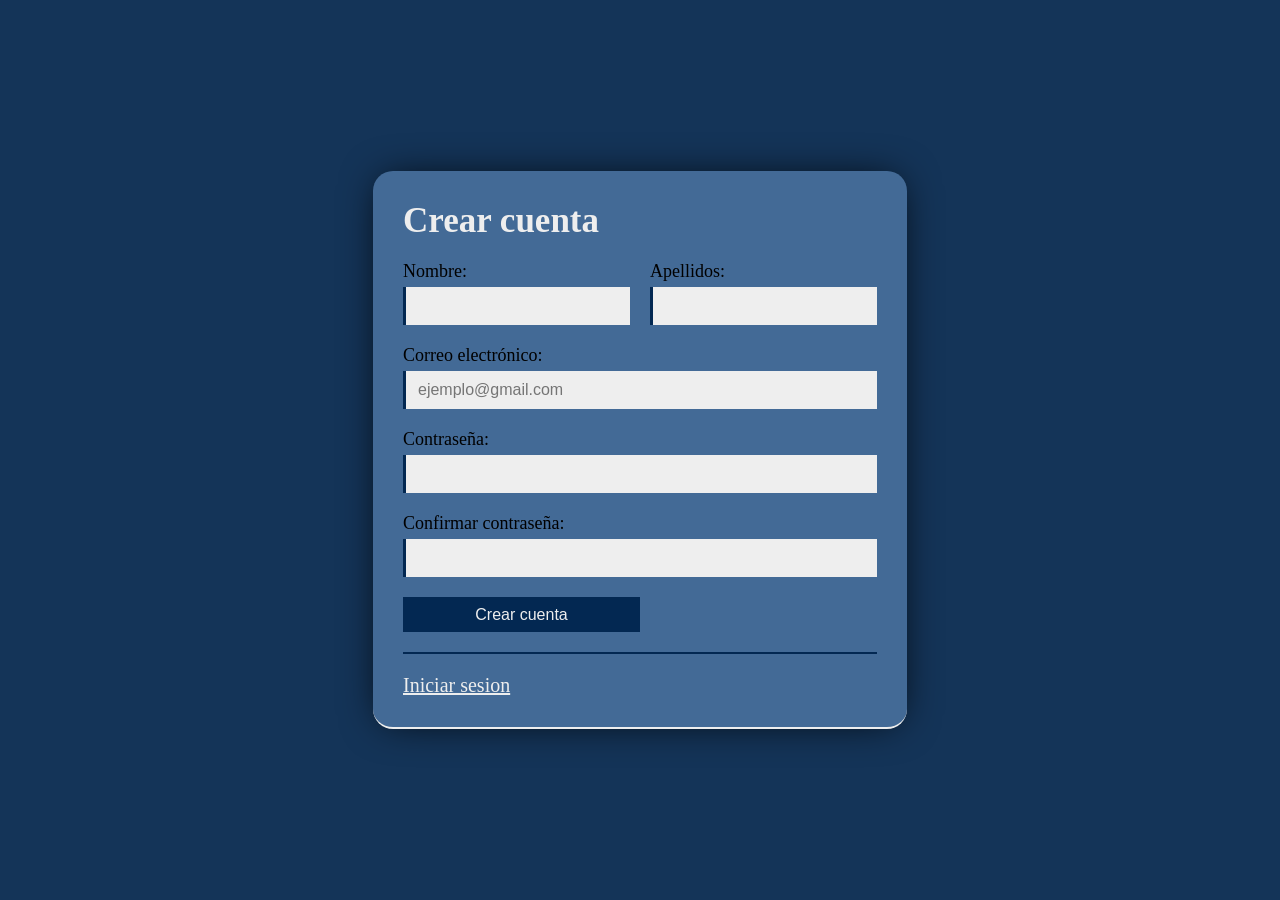
==== index.html @ 75ee3273 "Change input name to english" ====
<!DOCTYPE html>
<html lang="es">
<head>
    <meta charset="UTF-8">
    <meta name="viewport" content="width=device-width, initial-scale=1.0">
    <title>Ejemplo registro</title>
    <link rel="stylesheet" href="style.css">
</head>
<body>
    <main>
        <form class="form">
            <h1>Crear cuenta</h1>
            <div class="fila">
                <label>Nombre:<br><input class="campo" required name="first_name"></label>
                <label>Apellidos:<br><input class="campo" required name="last_name"></label>
            </div>
            <label>Correo electrónico:<br><input type="email" placeholder="ejemplo@gmail.com" class="campo" required name="email"></label>
            <label>Contraseña:<br><input type="password" class="campo" required name="password"></label>
            <label>Confirmar contraseña:<br><input type="password" class="campo" required name="confirm_password"></label>
            <input type="submit" class="enviar" value="Crear cuenta" name="submit">
            <div class="divisor"></div>
            <a href="">Iniciar sesion</a>
        </form>
    </main>
</body>
</html>
---- style.css ----
* {
    box-sizing: border-box;
}

body {
    padding: 0;
    margin: 0;
    background-color: #143458;
    display: flex;
    justify-content: center;
    align-items: center;
    min-height: 100vh;
}

.form {
    background-color: #436a96;
    display: flex;
    flex-direction: column;
    justify-content: right;
    gap: 20px;
    max-width: 60vw;
    padding: 30px;
    margin: 50px;
    border-radius: 20px;
    border-bottom: 2px solid #eee;
    box-shadow: 0 0 40px -10px #000;
}

.form h1 {
    font-size: 35px;
    color: #eee;
    margin: 0;
}

.fila {
    display: flex;
    gap: 20px;
}

.form label {
    font-size: 18px;
}

.campo {
    background-color: #eee;
    border: none;
    border-left: 3px solid #032852;
    padding: 10px 12px;
    font-size: 16px;
    margin-top: 5px;
    width: 100%;
}

.form input:focus {
    outline: none;
}

.enviar {
   width: 50%;
   border: none;
   background-color: #032852;
   color: #eee;
   height: 35px;
   font-size: 16px;
   transition: background-color 0.2s, color 0.2s;
}

.enviar:hover {
    background-color: #eee;
    color: black;
}

.divisor {
    border-bottom: 2px solid #032852;
}

.form a {
    color: #eee;
    font-size: 20px;
    transition: color 0.2s;
}

.form a:hover {
    color: #032852;
}
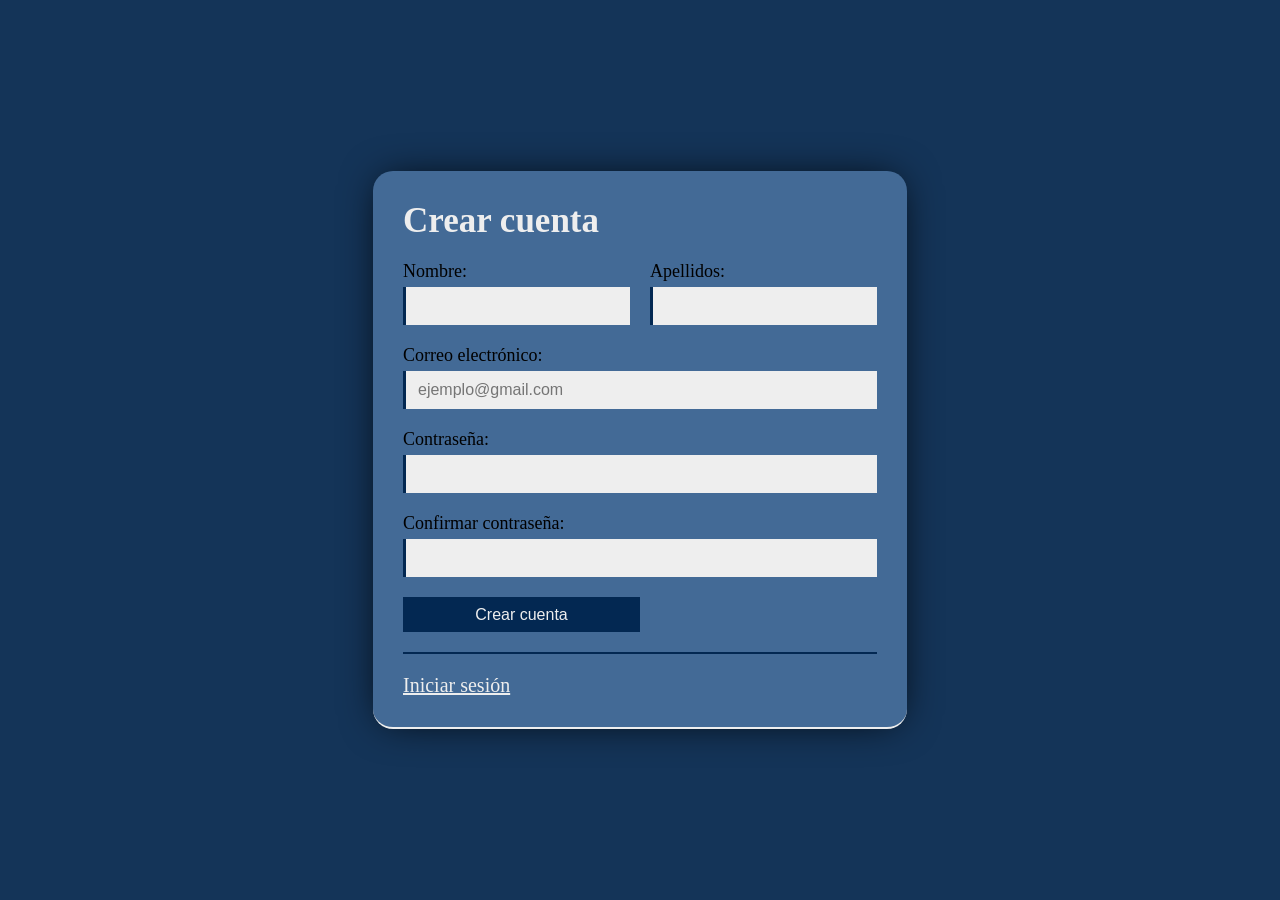
==== commit 0d2a61ca: "Add autocomplete to inputs" ====
--- a/index.html
+++ b/index.html
@@ -8,18 +8,18 @@
 </head>
 <body>
     <main>
-        <form class="form">
+        <form class="form" method="post">
             <h1>Crear cuenta</h1>
             <div class="fila">
-                <label>Nombre:<br><input class="campo" required name="first_name"></label>
-                <label>Apellidos:<br><input class="campo" required name="last_name"></label>
+                <label>Nombre:<br><input class="campo" autocomplete="given-name" required name="first_name"></label>
+                <label>Apellidos:<br><input class="campo" autocomplete="family-name" required name="last_name"></label>
             </div>
-            <label>Correo electrónico:<br><input type="email" placeholder="ejemplo@gmail.com" class="campo" required name="email"></label>
-            <label>Contraseña:<br><input type="password" class="campo" required name="password"></label>
-            <label>Confirmar contraseña:<br><input type="password" class="campo" required name="confirm_password"></label>
-            <input type="submit" class="enviar" value="Crear cuenta" name="submit">
+            <label>Correo electrónico:<br><input type="email" placeholder="ejemplo@gmail.com" class="campo" autocomplete="email" required name="email"></label>
+            <label>Contraseña:<br><input type="password" class="campo" autocomplete="new-password" required name="password"></label>
+            <label>Confirmar contraseña:<br><input type="password" class="campo" autocomplete="new-password" required name="confirm_password"></label>
+            <input type="submit" class="enviar" value="Crear cuenta">
             <div class="divisor"></div>
-            <a href="">Iniciar sesion</a>
+            <a href="">Iniciar sesión</a>
         </form>
     </main>
 </body>
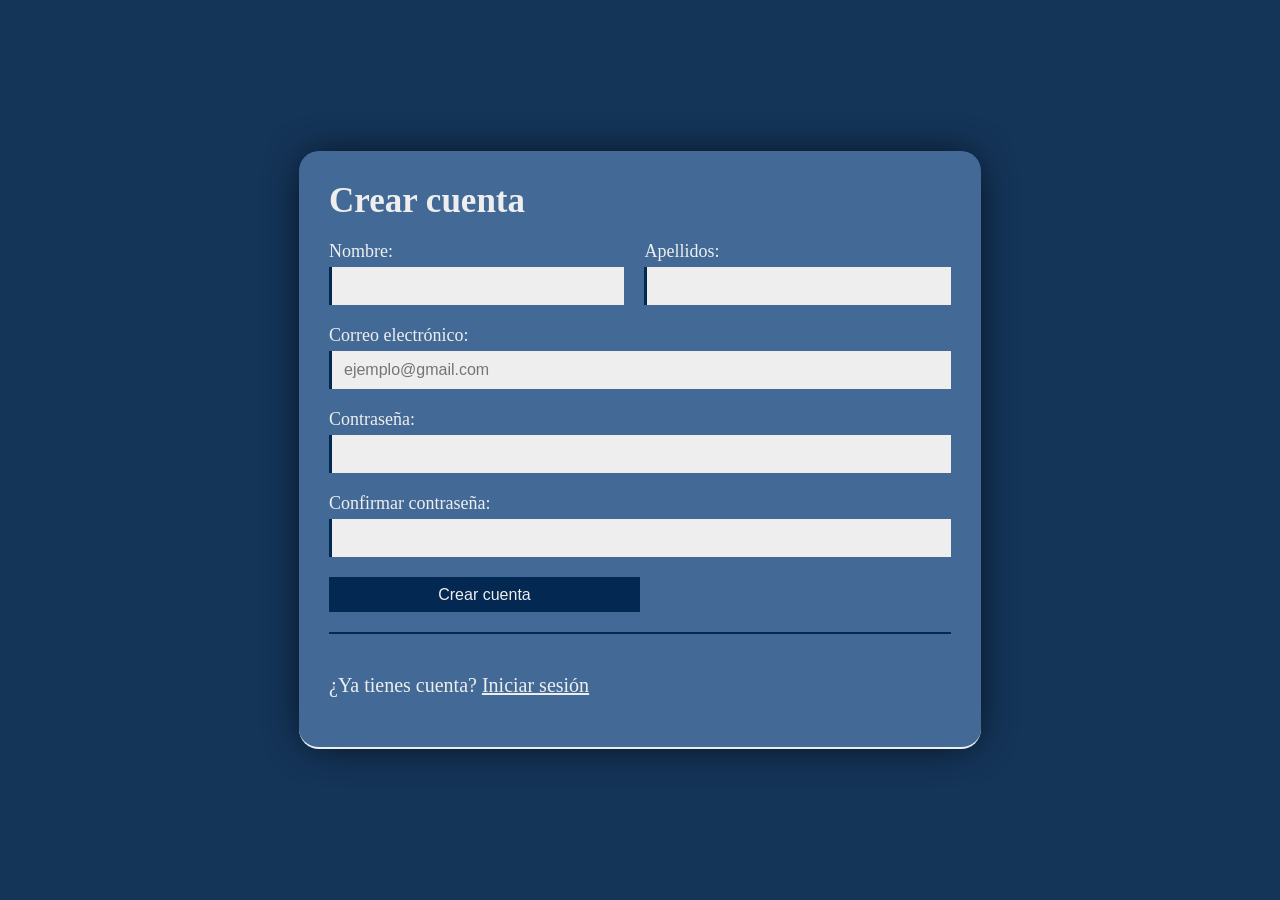
==== commit 783b3bf6: "Replace <br> with flex" ====
--- a/index.html
+++ b/index.html
@@ -3,7 +3,7 @@
 <head>
     <meta charset="UTF-8">
     <meta name="viewport" content="width=device-width, initial-scale=1.0">
-    <title>Ejemplo registro</title>
+    <title>Crear cuenta | Ejemplo registro</title>
     <link rel="stylesheet" href="style.css">
 </head>
 <body>
@@ -11,15 +11,35 @@
         <form class="form" method="post">
             <h1>Crear cuenta</h1>
             <div class="fila">
-                <label>Nombre:<br><input class="campo" autocomplete="given-name" required name="first_name"></label>
-                <label>Apellidos:<br><input class="campo" autocomplete="family-name" required name="last_name"></label>
+                <div class="contenedorLabel">
+                    <label>Nombre:
+                        <input class="campo" autocomplete="given-name" required name="first_name">
+                    </label>
+                </div>
+                <div class="contenedorLabel">
+                    <label>Apellidos:
+                        <input class="campo" autocomplete="family-name" required name="last_name">
+                    </label>
+                </div>      
             </div>
-            <label>Correo electrónico:<br><input type="email" placeholder="ejemplo@gmail.com" class="campo" autocomplete="email" required name="email"></label>
-            <label>Contraseña:<br><input type="password" class="campo" autocomplete="new-password" required name="password"></label>
-            <label>Confirmar contraseña:<br><input type="password" class="campo" autocomplete="new-password" required name="confirm_password"></label>
+            <div class="contenedorLabel">
+                <label>Correo electrónico:
+                    <input type="email" placeholder="ejemplo@gmail.com" class="campo" autocomplete="email" required name="email">
+                </label>
+            </div>
+            <div class="contenedorLabel">
+                <label>Contraseña:
+                    <input type="password" class="campo" autocomplete="new-password" required name="password">
+                </label>
+            </div>
+            <div class="contenedorlabel">
+                <label>Confirmar contraseña:
+                    <input type="password" class="campo" autocomplete="new-password" required name="confirm_password">
+                </label>
+            </div>
             <input type="submit" class="enviar" value="Crear cuenta">
             <div class="divisor"></div>
-            <a href="">Iniciar sesión</a>
+            <p>¿Ya tienes cuenta? <a href="">Iniciar sesión</a></p>
         </form>
     </main>
 </body>
--- a/style.css
+++ b/style.css
@@ -39,6 +39,12 @@
 
 .form label {
     font-size: 18px;
+    color: #eee;
+}
+
+.contenedorLabel {
+    display: flex;
+    flex-direction: column;
 }
 
 .campo {
@@ -49,10 +55,6 @@
     font-size: 16px;
     margin-top: 5px;
     width: 100%;
-}
-
-.form input:focus {
-    outline: none;
 }
 
 .enviar {
@@ -74,6 +76,11 @@
     border-bottom: 2px solid #032852;
 }
 
+.form p {
+    color: #eee;
+    font-size: 20px;
+}
+
 .form a {
     color: #eee;
     font-size: 20px;
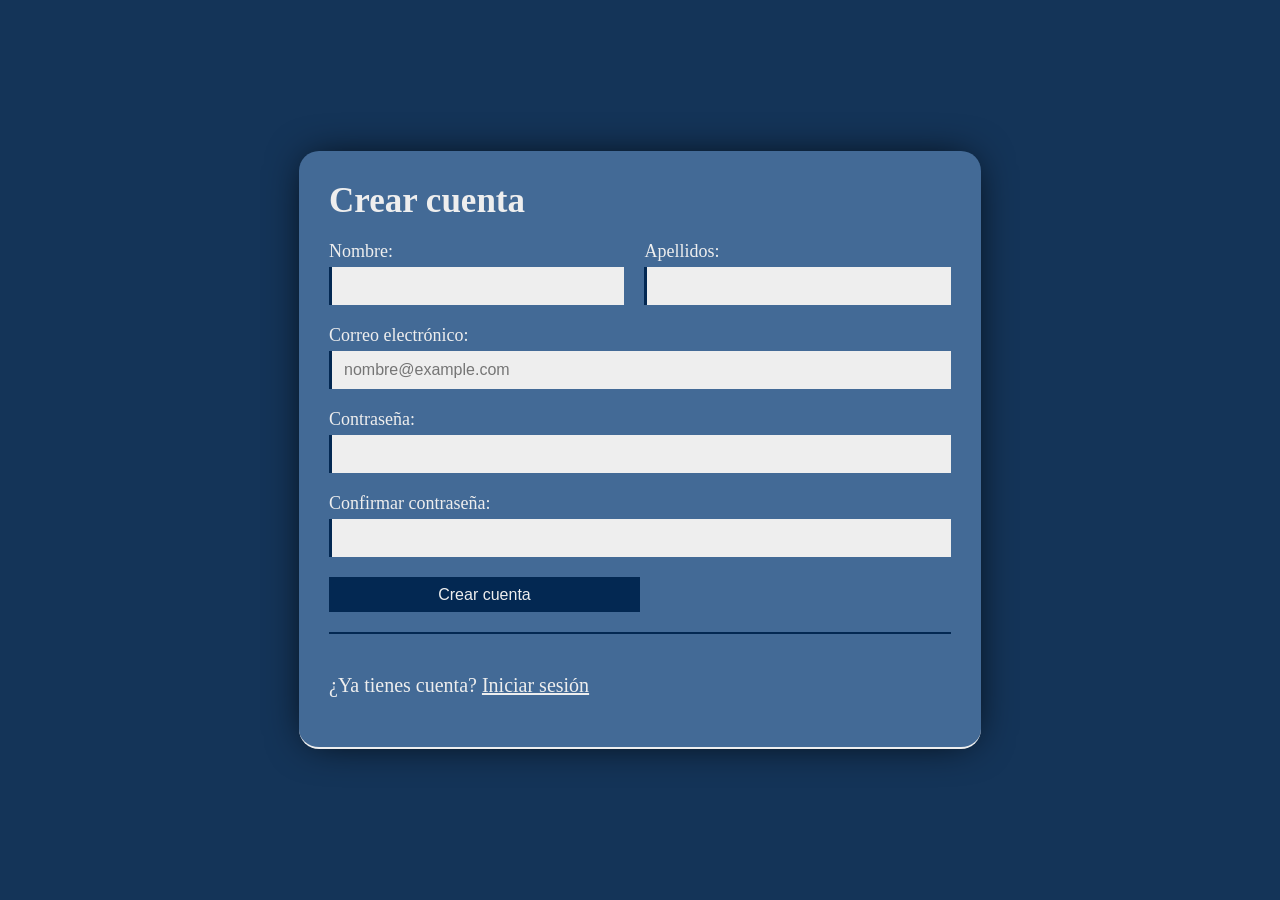
==== commit 7c2ef10b: "Add login HTML" ====
--- a/index.html
+++ b/index.html
@@ -24,7 +24,7 @@
             </div>
             <div class="contenedorLabel">
                 <label>Correo electrónico:
-                    <input type="email" placeholder="ejemplo@gmail.com" class="campo" autocomplete="email" required name="email">
+                    <input type="email" placeholder="nombre@example.com" class="campo" autocomplete="email" required name="email">
                 </label>
             </div>
             <div class="contenedorLabel">
@@ -39,7 +39,7 @@
             </div>
             <input type="submit" class="enviar" value="Crear cuenta">
             <div class="divisor"></div>
-            <p>¿Ya tienes cuenta? <a href="">Iniciar sesión</a></p>
+            <p>¿Ya tienes cuenta? <a href="login.html">Iniciar sesión</a></p>
         </form>
     </main>
 </body>
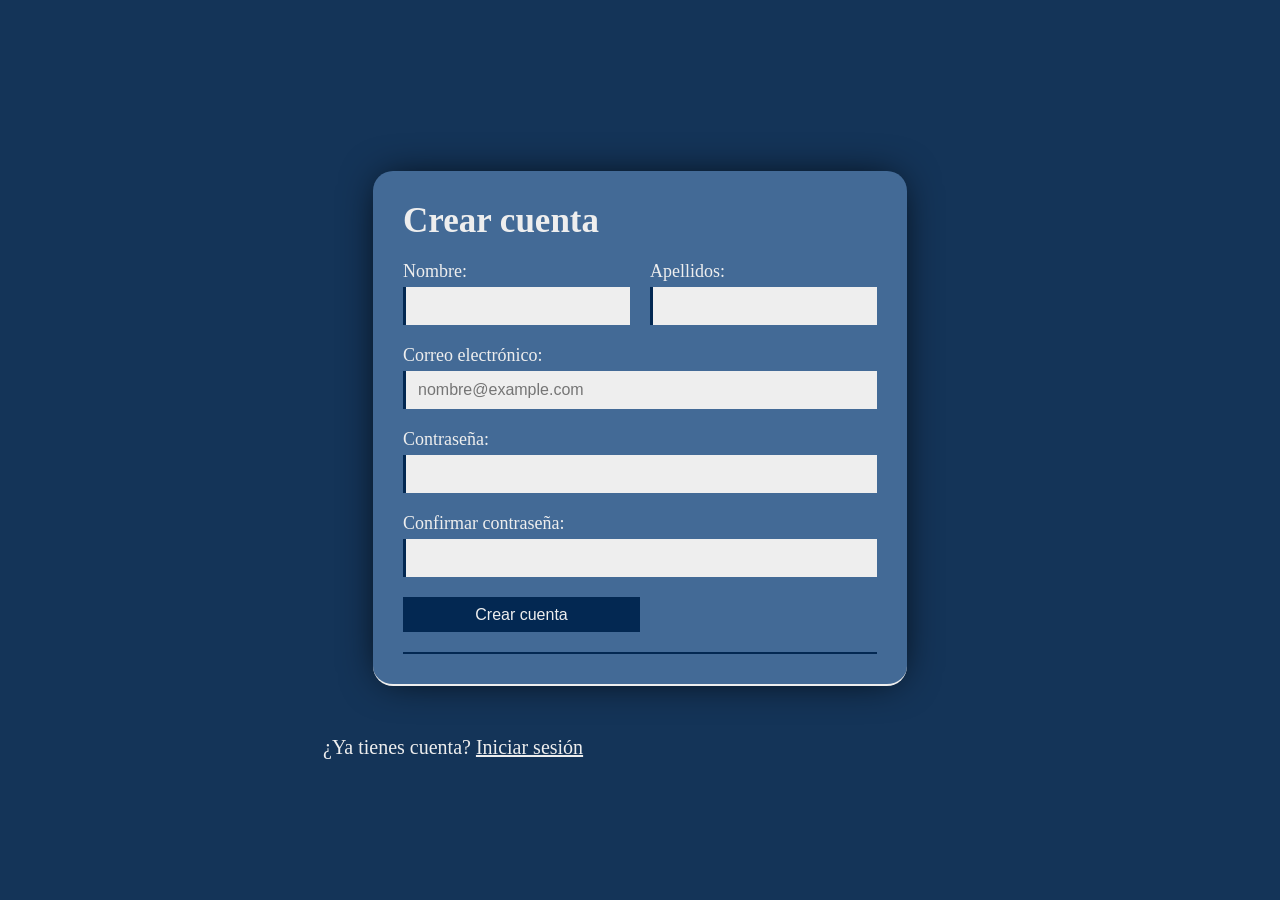
==== commit 60f743a6: "Remove div from labels and login link from form" ====
--- a/index.html
+++ b/index.html
@@ -11,36 +11,27 @@
         <form class="form" method="post">
             <h1>Crear cuenta</h1>
             <div class="fila">
-                <div class="contenedorLabel">
-                    <label>Nombre:
-                        <input class="campo" autocomplete="given-name" required name="first_name">
-                    </label>
-                </div>
-                <div class="contenedorLabel">
-                    <label>Apellidos:
-                        <input class="campo" autocomplete="family-name" required name="last_name">
-                    </label>
-                </div>      
+                <label>Nombre:
+                    <input class="campo" autocomplete="given-name" required name="first_name">
+                </label>
+
+                <label>Apellidos:
+                    <input class="campo" autocomplete="family-name" required name="last_name">
+                </label>   
             </div>
-            <div class="contenedorLabel">
-                <label>Correo electrónico:
-                    <input type="email" placeholder="nombre@example.com" class="campo" autocomplete="email" required name="email">
-                </label>
-            </div>
-            <div class="contenedorLabel">
-                <label>Contraseña:
-                    <input type="password" class="campo" autocomplete="new-password" required name="password">
-                </label>
-            </div>
-            <div class="contenedorlabel">
-                <label>Confirmar contraseña:
-                    <input type="password" class="campo" autocomplete="new-password" required name="confirm_password">
-                </label>
-            </div>
+            <label>Correo electrónico:
+                <input type="email" placeholder="nombre@example.com" class="campo" autocomplete="email" required name="email">
+            </label>
+            <label>Contraseña:
+                <input type="password" class="campo" autocomplete="new-password" required name="password">
+            </label>
+            <label>Confirmar contraseña:
+                <input type="password" class="campo" autocomplete="new-password" required name="confirm_password">
+            </label>
             <input type="submit" class="enviar" value="Crear cuenta">
             <div class="divisor"></div>
-            <p>¿Ya tienes cuenta? <a href="login.html">Iniciar sesión</a></p>
         </form>
+        <p class="textoLogin">¿Ya tienes cuenta? <a class="enlaceLogin" href="login.html">Iniciar sesión</a></p>
     </main>
 </body>
 </html>
--- a/style.css
+++ b/style.css
@@ -40,9 +40,6 @@
 .form label {
     font-size: 18px;
     color: #eee;
-}
-
-.contenedorLabel {
     display: flex;
     flex-direction: column;
 }
@@ -69,24 +66,24 @@
 
 .enviar:hover {
     background-color: #eee;
-    color: black;
+    color: #032852;
 }
 
 .divisor {
     border-bottom: 2px solid #032852;
 }
 
-.form p {
+.textoLogin {
     color: #eee;
     font-size: 20px;
 }
 
-.form a {
+.enlaceLogin {
     color: #eee;
     font-size: 20px;
     transition: color 0.2s;
 }
 
-.form a:hover {
-    color: #032852;
+.enlaceLogin:hover {
+    color: #ceeaff;
 }
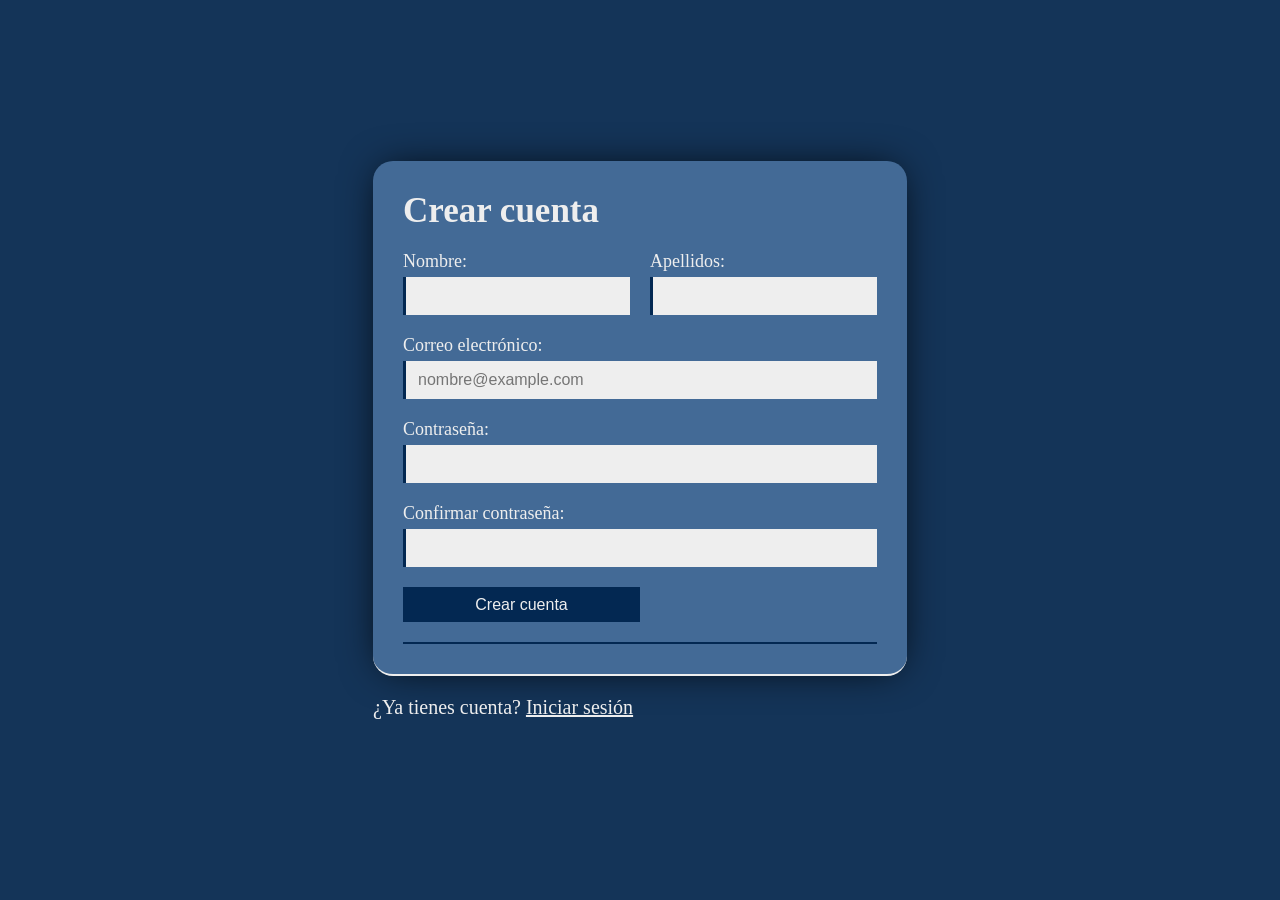
==== commit 4316373f: "Change display to grid for 768px+ devices" ====
--- a/index.html
+++ b/index.html
@@ -10,7 +10,7 @@
     <main>
         <form class="form" method="post">
             <h1>Crear cuenta</h1>
-            <div class="fila">
+            <div class="form__row">
                 <label>Nombre:
                     <input class="campo" autocomplete="given-name" required name="first_name">
                 </label>
--- a/style.css
+++ b/style.css
@@ -3,7 +3,7 @@
 }
 
 body {
-    padding: 0;
+    padding: 20px;
     margin: 0;
     background-color: #143458;
     display: flex;
@@ -16,11 +16,9 @@
     background-color: #436a96;
     display: flex;
     flex-direction: column;
-    justify-content: right;
+    width: 100%;
     gap: 20px;
-    max-width: 60vw;
     padding: 30px;
-    margin: 50px;
     border-radius: 20px;
     border-bottom: 2px solid #eee;
     box-shadow: 0 0 40px -10px #000;
@@ -32,8 +30,9 @@
     margin: 0;
 }
 
-.fila {
-    display: flex;
+.form__row {
+    display: grid;
+    flex-direction: column;
     gap: 20px;
 }
 
@@ -55,7 +54,7 @@
 }
 
 .enviar {
-   width: 50%;
+   width: 100%;
    border: none;
    background-color: #032852;
    color: #eee;
@@ -86,4 +85,24 @@
 
 .enlaceLogin:hover {
     color: #ceeaff;
+}
+
+@media screen and (min-width: 768px) {
+    .form {
+        max-width: 60vw;
+        padding: 30px;
+    }
+
+    .form__row {
+        display: grid;
+        grid-template-columns: repeat(2, 1fr);
+    }
+
+    .form__row input {
+        width: 100%;
+    }
+
+    .enviar {
+        width: 50%;
+    }
 }
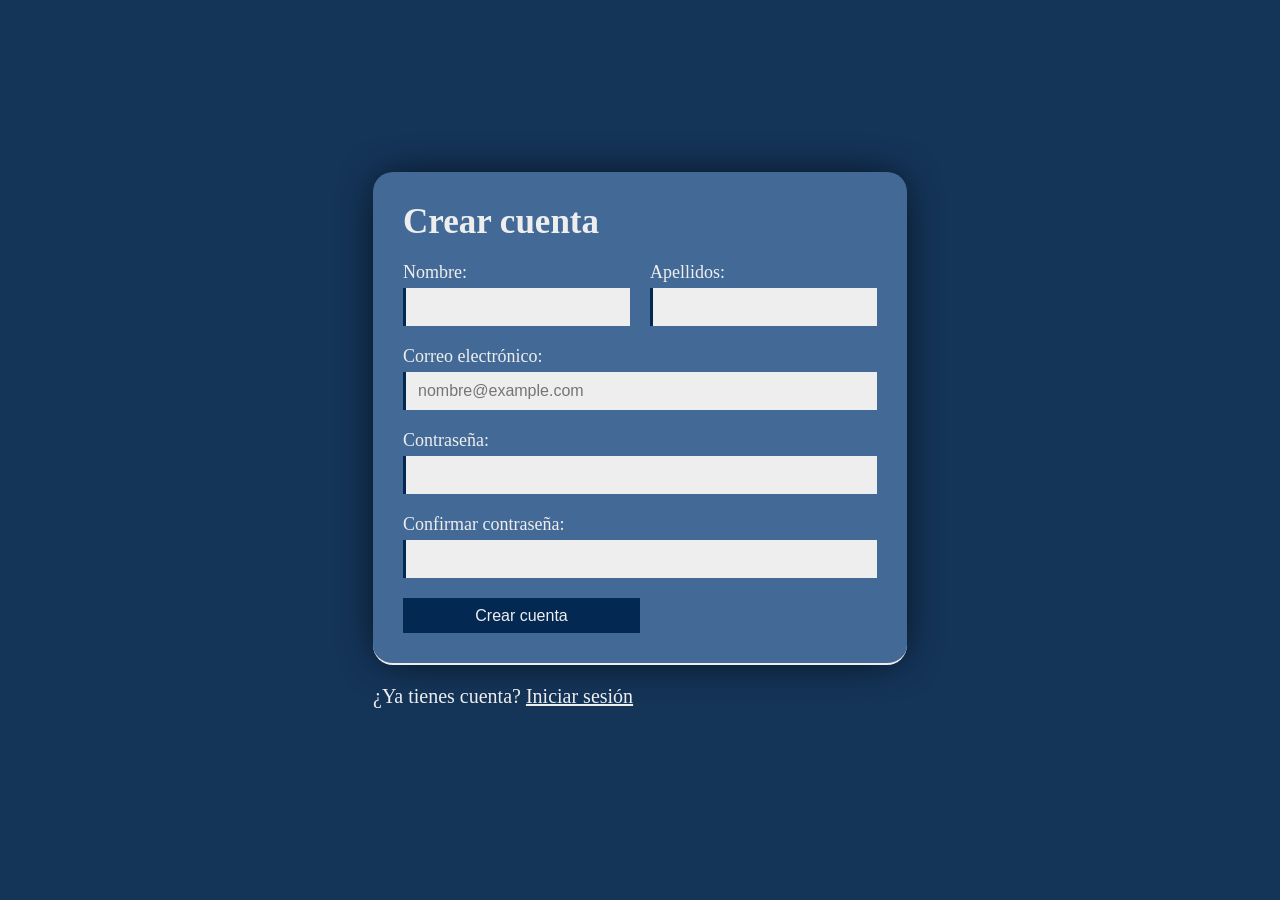
==== commit 3caf7186: "Remove div with class divisor from HTML and CSS" ====
--- a/index.html
+++ b/index.html
@@ -29,7 +29,6 @@
                 <input type="password" class="campo" autocomplete="new-password" required name="confirm_password">
             </label>
             <input type="submit" class="enviar" value="Crear cuenta">
-            <div class="divisor"></div>
         </form>
         <p class="textoLogin">¿Ya tienes cuenta? <a class="enlaceLogin" href="login.html">Iniciar sesión</a></p>
     </main>
--- a/style.css
+++ b/style.css
@@ -68,10 +68,6 @@
     color: #032852;
 }
 
-.divisor {
-    border-bottom: 2px solid #032852;
-}
-
 .textoLogin {
     color: #eee;
     font-size: 20px;
@@ -98,10 +94,6 @@
         grid-template-columns: repeat(2, 1fr);
     }
 
-    .form__row input {
-        width: 100%;
-    }
-
     .enviar {
         width: 50%;
     }
